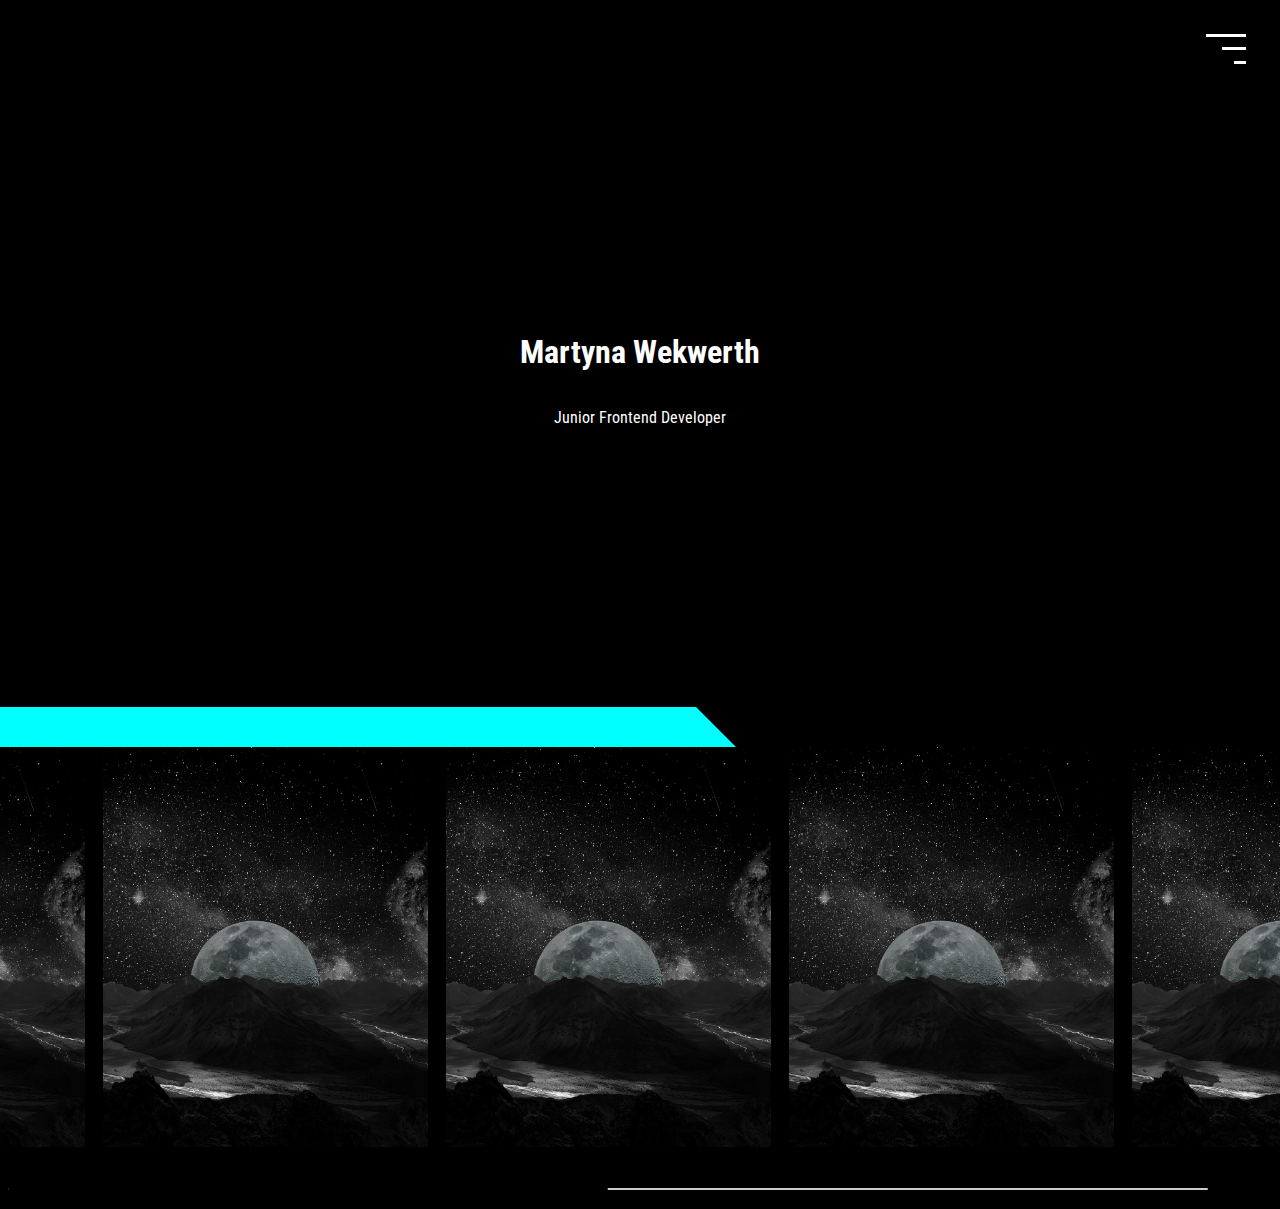
==== html/index.html @ 99ee7ed9 "created main site" ====
<!DOCTYPE html>
<html lang="en">
<head>
    <meta charset="UTF-8">
    <meta name="viewport" content="width=device-width, initial-scale=1.0">
    <title>Martyna Wekwerth</title>
    <link rel="stylesheet" href="../css/main.css">
    <link rel="preconnect" href="https://fonts.googleapis.com">
<link rel="preconnect" href="https://fonts.gstatic.com" crossorigin>
<link href="https://fonts.googleapis.com/css2?family=Roboto+Condensed:wght@400;700&display=swap" rel="stylesheet">

</head>
<body>
    <button class="burger-btn">
        <div class="burger-btn__box">
            <div class="burger-btn__bars"></div>
        </div>
        </button>
    <nav class="nav">
        <div class="nav__items">
            <a href="#aboutme" class="nav__item">About me</a>
            <a href="#experience" class="nav__item">Experience</a>
            <a href="project-weather.html" class="nav__item">Projects</a>
            <a href="#contact" class="nav__item">Contact</a>
        </div>
    </nav>
    <header class="header section">
        <h1 class="header__heading">Martyna Wekwerth</h1>
        <p class="header__text">Junior Frontend Developer</p>
        <!-- <video class="header" autoplay loop muted plays-inline>
            <source src="./img/golden720.mp4" type="video/mp4"/>
        </video> -->
        <!-- <a href="#projects" class="header__btn btn-special-animation">Projekty</a>  -->
        <!-- do zrobienia button!!!! -->
        <div class="white-block white-block-left"></div>
    </header>

    <!-- Experience -->

    <!-- Projects -->
    <div class="container">
        <div class="slider-wrapper">
            <div class="image-list">
                <img src="../img/moon1920.jpg" alt="describe photo" class="image-item"/>
                <img src="../img/moon1920.jpg" alt="describe photo" class="image-item"/>
                <img src="../img/moon1920.jpg" alt="describe photo" class="image-item"/>
                <img src="../img/moon1920.jpg" alt="describe photo" class="image-item"/>
                <img src="../img/moon1920.jpg" alt="describe photo" class="image-item"/>
                <img src="../img/moon1920.jpg" alt="describe photo" class="image-item"/>
                <img src="../img/moon1920.jpg" alt="describe photo" class="image-item"/>
            </div>
        </div>
        <div class="slider-scrollbar">
            <div class="scrollbar-track">
                <div class="scrollbar-thumb"></div>
            </div>
        </div>
    </div>
    <script src="../js/main.js"></script>
</body>
</html>
---- css/main.css ----
.wrapper {
  margin: 0 auto;
  width: 100%;
  min-width: 1200px;
}

.white-block {
  position: absolute;
  height: 40px;
  width: 60%;
  background-color: aqua;
}
.white-block-left {
  bottom: 0;
  left: -50px;
  transform: skew(45deg);
}

.btn-special-animation {
  position: relative;
  transition: background-color 0.3s;
  overflow: hidden;
  z-index: 0;
}
.btn-special-animation::before {
  display: block;
  content: "";
  position: absolute;
  top: 0;
  left: 0;
  width: 100%;
  height: 100%;
  transform: scaleX(0);
  transform-origin: right;
  transition: transform 0.3s;
  z-index: -1;
}
.btn-special-animation:hover::before {
  transform: scaleX(1);
  transform-origin: left;
}

body {
  background-color: black;
  font-family: "Roboto Condensed", sans-serif;
  align-items: center;
  justify-content: center;
  min-height: 100vh;
}

.burger-btn {
  position: fixed;
  top: 20px;
  right: 20px;
  padding: 1em;
  background: none;
  border: 1px solid transparent;
  cursor: pointer;
  z-index: 1000;
}
.burger-btn:focus {
  outline: none;
  border: 1px solid rgb(255, 255, 255);
  border-radius: 8px;
}
.burger-btn:hover .burger-btn__bars::after, .burger-btn:hover .burger-btn__bars::before, .burger-btn:hover .burger-btn__bars {
  width: 100%;
  background-color: rgba(255, 0, 0, 0.85);
}
.burger-btn__box {
  position: relative;
  width: 40px;
  height: 30px;
}
.burger-btn__bars, .burger-btn__bars::after, .burger-btn__bars::before {
  position: absolute;
  right: 0;
  height: 3px;
  content: "";
  background-color: rgb(255, 255, 255);
  transition: width 0.3s;
}
.burger-btn__bars {
  width: 100%;
}
.burger-btn__bars::after {
  top: 13px;
  width: 60%;
}
.burger-btn__bars::before {
  top: 27px;
  width: 30%;
  transition-delay: 0.1s;
}

.nav {
  position: fixed;
  top: 0;
  display: flex;
  justify-content: center;
  align-items: center;
  height: 100vh;
  width: 100%;
  transform: translateX(100%);
  transition: 0.5s cubic-bezier(0.65, 0.85, 0.36, 1);
  background-color: rgb(0, 0, 0);
  z-index: 100;
}
.nav--active {
  transform: translateX(0);
}
.nav__item {
  position: relative;
  display: block;
  margin: 0.5em 0em;
  padding: 0.5em 2em;
  font-size: 2.8rem;
  color: #fff;
  text-decoration: none;
}
.nav__item::before {
  position: absolute;
  top: 0;
  left: 0;
  width: 3px;
  height: 100%;
  transform: scaleY(0);
  background-color: red;
  content: "";
}
.nav__item:hover::before {
  transform: scaleY(1);
  transition: transform 0.3s;
}

.header {
  position: relative;
  display: flex;
  justify-content: center;
  align-items: center;
  flex-direction: column;
  padding: 2em;
  height: 75vh;
  text-align: center;
  color: #fff;
  background: url(../img/golden720.mp4);
}

.container {
  max-width: 1200px;
  width: 95%;
}

.slider-wrapper .image-list {
  display: flex;
  justify-content: center;
  align-items: center;
  margin-bottom: 30px;
  gap: 18px;
  font-size: 0;
  scrollbar-width: none;
}

.slider-wrapper .image-list::-webkit-scrollbar {
  display: none;
}

.slider-wrapper .image-list .image-item {
  width: 325px;
  height: 400px;
  -o-object-fit: cover;
     object-fit: cover;
}

.container .slider-scrollbar {
  height: 24px;
  width: 100%;
  display: flex;
  align-items: center;
}

.slider-scrollbar .scrollbar-track {
  height: 2px;
  width: 100%;
  background: #ccc;
  position: relative;
  border-radius: 4px;
}

.slider-scrollbar .scrollbar-thumb {
  position: absolute;
  height: 100%;
  width: 50%;
  background: #000;
  border-radius: inherit;
  cursor: grab;
}

.slider-scrollbar .scrollbar-thumb::after {
  content: "";
  position: absolute;
  left: 0;
  right: 0;
  top: -10px;
  bottom: -10px;
}/*# sourceMappingURL=main.css.map */
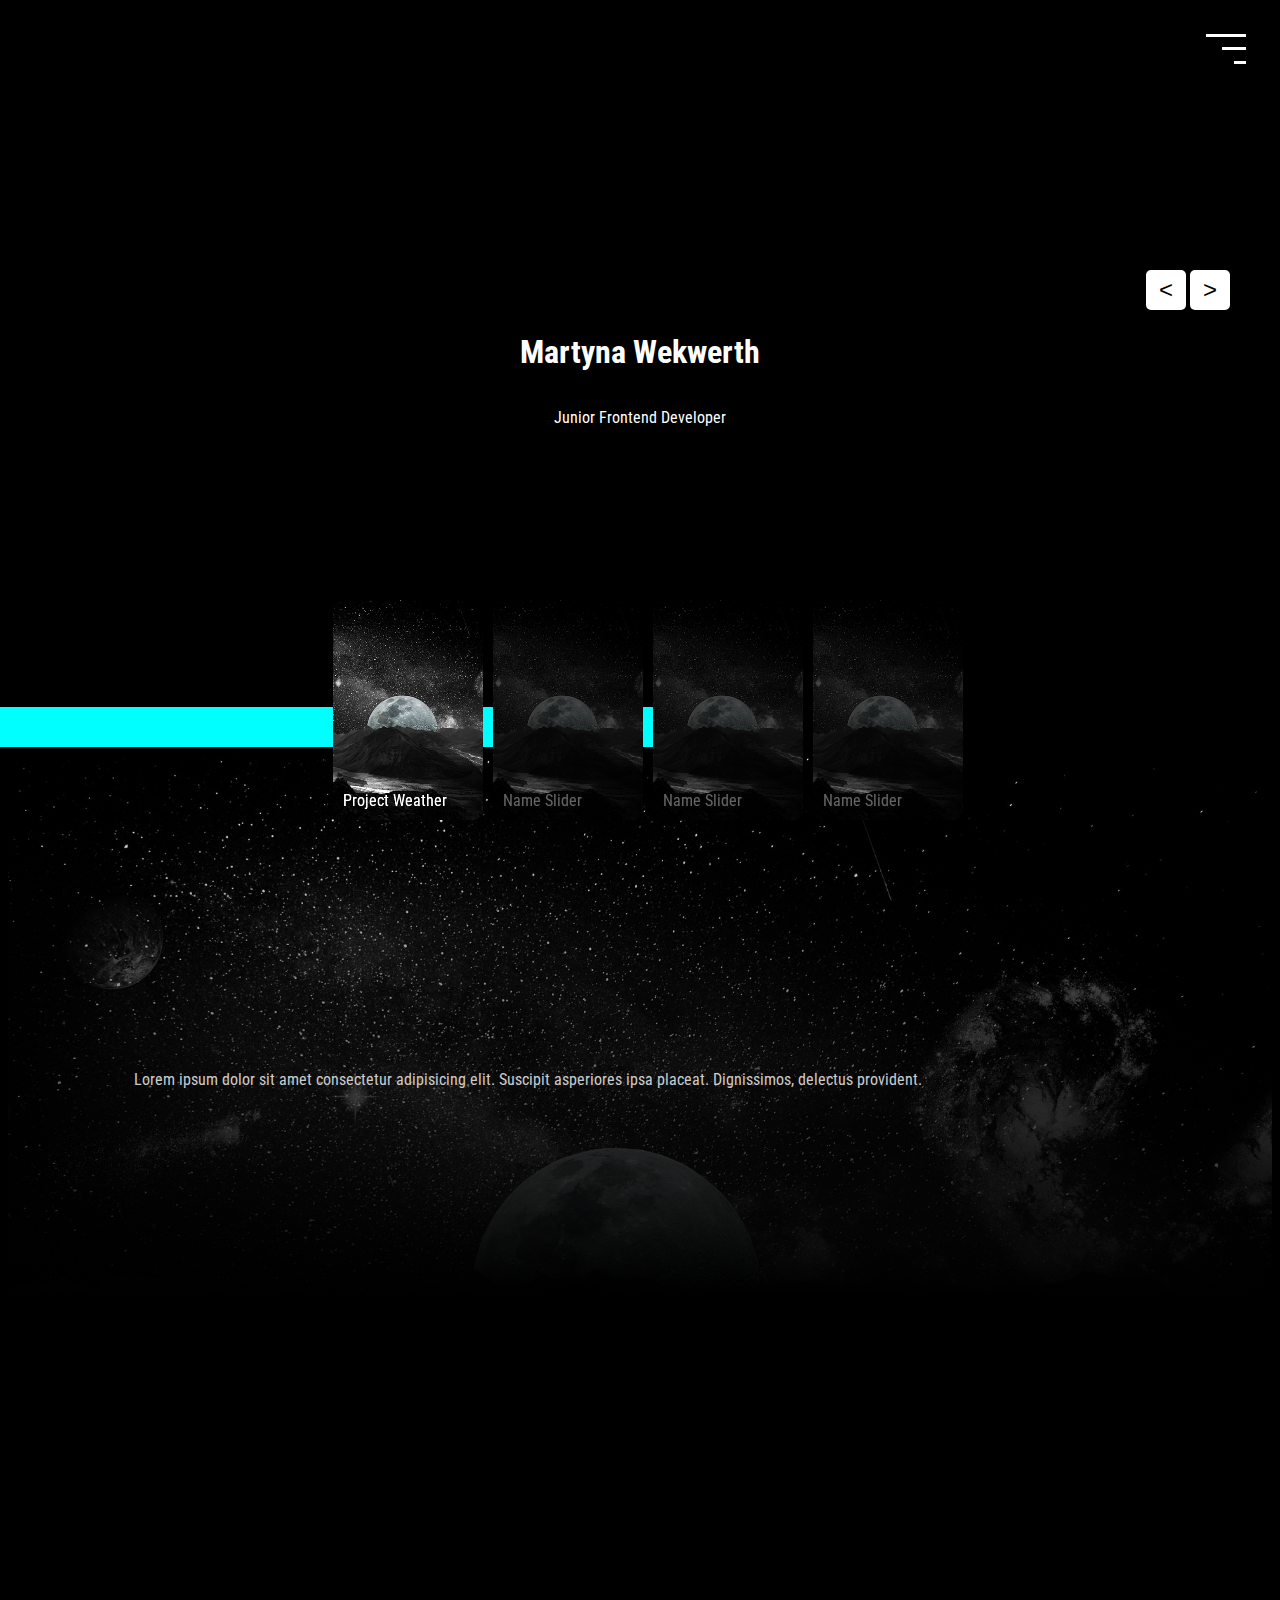
==== commit e28507db: "added a slider to projects" ====
--- a/html/index.html
+++ b/html/index.html
@@ -38,21 +38,67 @@
     <!-- Experience -->
 
     <!-- Projects -->
-    <div class="container">
-        <div class="slider-wrapper">
-            <div class="image-list">
+    <div class="slider-wrapper">
+        <div class="list">    
+            <div class="item active">
                 <img src="../img/moon1920.jpg" alt="describe photo" class="image-item"/>
+                <div class="content">
+                    <h2>Project</h2>
+                    <p>Lorem ipsum dolor sit amet consectetur adipisicing elit. Suscipit asperiores ipsa placeat. Dignissimos, delectus provident.</p>
+                </div>
+            </div>
+            <div class="item">
                 <img src="../img/moon1920.jpg" alt="describe photo" class="image-item"/>
+                <div class="content">
+                    <h2>Project</h2>
+                    <p>Lorem ipsum dolor sit amet consectetur adipisicing elit. Suscipit asperiores ipsa placeat. Dignissimos, delectus provident.</p>
+                </div>
+            </div>
+            <div class="item">
                 <img src="../img/moon1920.jpg" alt="describe photo" class="image-item"/>
+                <div class="content">
+                    <h2>Project</h2>
+                    <p>Lorem ipsum dolor sit amet consectetur adipisicing elit. Suscipit asperiores ipsa placeat. Dignissimos, delectus provident.</p>
+                </div>
+            </div>
+            <div class="item active">
                 <img src="../img/moon1920.jpg" alt="describe photo" class="image-item"/>
-                <img src="../img/moon1920.jpg" alt="describe photo" class="image-item"/>
-                <img src="../img/moon1920.jpg" alt="describe photo" class="image-item"/>
-                <img src="../img/moon1920.jpg" alt="describe photo" class="image-item"/>
+                <div class="content">
+                    <h2>Project</h2>
+                    <p>Lorem ipsum dolor sit amet consectetur adipisicing elit. Suscipit asperiores ipsa placeat. Dignissimos, delectus provident.</p>
+                </div>
             </div>
         </div>
-        <div class="slider-scrollbar">
-            <div class="scrollbar-track">
-                <div class="scrollbar-thumb"></div>
+    </div>
+    <div class="arrows">
+        <button id="prev"><</button>
+        <button id="next">></button>
+    </div>
+
+    <div class="thumbnail">
+        <div class="item active Weather">
+            <img src="../img/moon640.jpg">
+            <div class="content">
+
+                Project Weather
+            </div>
+        </div>
+        <div class="item">
+            <img src="../img/moon640.jpg">
+            <div class="content">
+                Name Slider
+            </div>
+        </div>
+        <div class="item">
+            <img src="../img/moon640.jpg">
+            <div class="content">
+                Name Slider
+            </div>
+        </div>
+        <div class="item">
+            <img src="../img/moon640.jpg">
+            <div class="content">
+                Name Slider
             </div>
         </div>
     </div>
--- a/css/main.css
+++ b/css/main.css
@@ -46,6 +46,7 @@
   align-items: center;
   justify-content: center;
   min-height: 100vh;
+  color: #ccc;
 }
 
 .burger-btn {
@@ -146,61 +147,160 @@
   background: url(../img/golden720.mp4);
 }
 
-.container {
-  max-width: 1200px;
-  width: 95%;
-}
-
-.slider-wrapper .image-list {
-  display: flex;
-  justify-content: center;
-  align-items: center;
-  margin-bottom: 30px;
-  gap: 18px;
-  font-size: 0;
-  scrollbar-width: none;
-}
-
-.slider-wrapper .image-list::-webkit-scrollbar {
-  display: none;
-}
-
-.slider-wrapper .image-list .image-item {
-  width: 325px;
-  height: 400px;
+/* css slider */
+.slider-wrapper {
+  height: 100vh;
+  margin-top: 10px;
+  position: relative;
+}
+
+.slider-wrapper .list .item {
+  position: absolute;
+  inset: 0 0 0 0;
+  overflow: hidden;
+  opacity: 0;
+  transition: 0.5s;
+}
+
+.slider-wrapper .list .item img {
+  width: 100%;
+  height: 100%;
   -o-object-fit: cover;
      object-fit: cover;
 }
 
-.container .slider-scrollbar {
-  height: 24px;
-  width: 100%;
+.slider-wrapper .list .item::after {
+  content: "";
+  width: 100%;
+  height: 100%;
+  position: absolute;
+  left: 0;
+  bottom: 0;
+  background-image: linear-gradient(to top, #000 40%, transparent);
+}
+
+.slider-wrapper .list .item .content {
+  position: absolute;
+  left: 10%;
+  top: 20%;
+  width: 500px;
+  min-width: 80%;
+  z-index: 1;
+}
+
+.slider-wrapper .list .item .content p:nth-child(1) {
+  text-transform: uppercase;
+  letter-spacing: 10px;
+}
+
+.slider-wrapper .list .item .content h2 {
+  font-size: 100px;
+  margin: 0;
+}
+
+.slider-wrapper .list .item.active {
+  opacity: 1;
+  z-index: 10;
+}
+
+@keyframes showContent {
+  to {
+    transform: translateY(0);
+    filter: blur(0);
+    opacity: 1;
+  }
+}
+.slider-wrapper .list .item.active p:nth-child(1),
+.slider-wrapper .list .item.active h2,
+.slider-wrapper .list .item.active p:nth-child(3) {
+  transform: translateY(30px);
+  filter: blur(20px);
+  opacity: 0;
+  animation: showContent 0.5s 0.7s ease-in-out 1 forwards;
+}
+
+.slider-wrapper .list .item.active h2 {
+  animation-delay: 1s;
+}
+
+.slider-wrapper .list .item.active p:nth-child(3) {
+  animation-duration: 1.3s;
+}
+
+.arrows {
+  position: absolute;
+  top: 30%;
+  right: 50px;
+  z-index: 100;
+}
+
+.arrows button {
+  background-color: #fff;
+  border: none;
+  width: 40px;
+  height: 40px;
+  border-radius: 5px;
+  font-size: x-large;
+  color: #000;
+  transition: 0.5s;
+}
+
+.arrows button:hover {
+  background-color: #ccc;
+  color: #000;
+}
+
+.thumbnail {
+  position: absolute;
+  bottom: 50px;
+  z-index: 11;
   display: flex;
-  align-items: center;
-}
-
-.slider-scrollbar .scrollbar-track {
-  height: 2px;
-  width: 100%;
-  background: #ccc;
-  position: relative;
-  border-radius: 4px;
-}
-
-.slider-scrollbar .scrollbar-thumb {
-  position: absolute;
-  height: 100%;
-  width: 50%;
-  background: #000;
-  border-radius: inherit;
-  cursor: grab;
-}
-
-.slider-scrollbar .scrollbar-thumb::after {
-  content: "";
-  position: absolute;
-  left: 0;
-  right: 0;
-  top: -10px;
-  bottom: -10px;
+  gap: 10px;
+  width: 100%;
+  height: 250px;
+  padding: 0 50px;
+  box-sizing: border-box;
+  overflow: auto;
+  justify-content: center;
+}
+
+.thumbnail::-webkit-scrollbar {
+  width: 0;
+}
+
+.thumbnail .item {
+  width: 150px;
+  height: 220px;
+  filter: brightness(0.5);
+  transition: 0.5s;
+  flex-shrink: 0;
+}
+
+.thumbnail .item img {
+  width: 100%;
+  height: 100%;
+  -o-object-fit: cover;
+     object-fit: cover;
+  border-radius: 10px;
+}
+
+.thumbnail .item.active {
+  filter: brightness(1.5);
+}
+
+.thumbnail .item .content {
+  position: absolute;
+  inset: auto 10px 10px 10px;
+}
+
+@media screen and (max-width: 678px) {
+  .thumbnail {
+    justify-content: start;
+  }
+  .slider-wrapper .list .item .content h2 {
+    font-size: 60px;
+  }
+  .arrows {
+    top: 10%;
+  }
 }/*# sourceMappingURL=main.css.map */